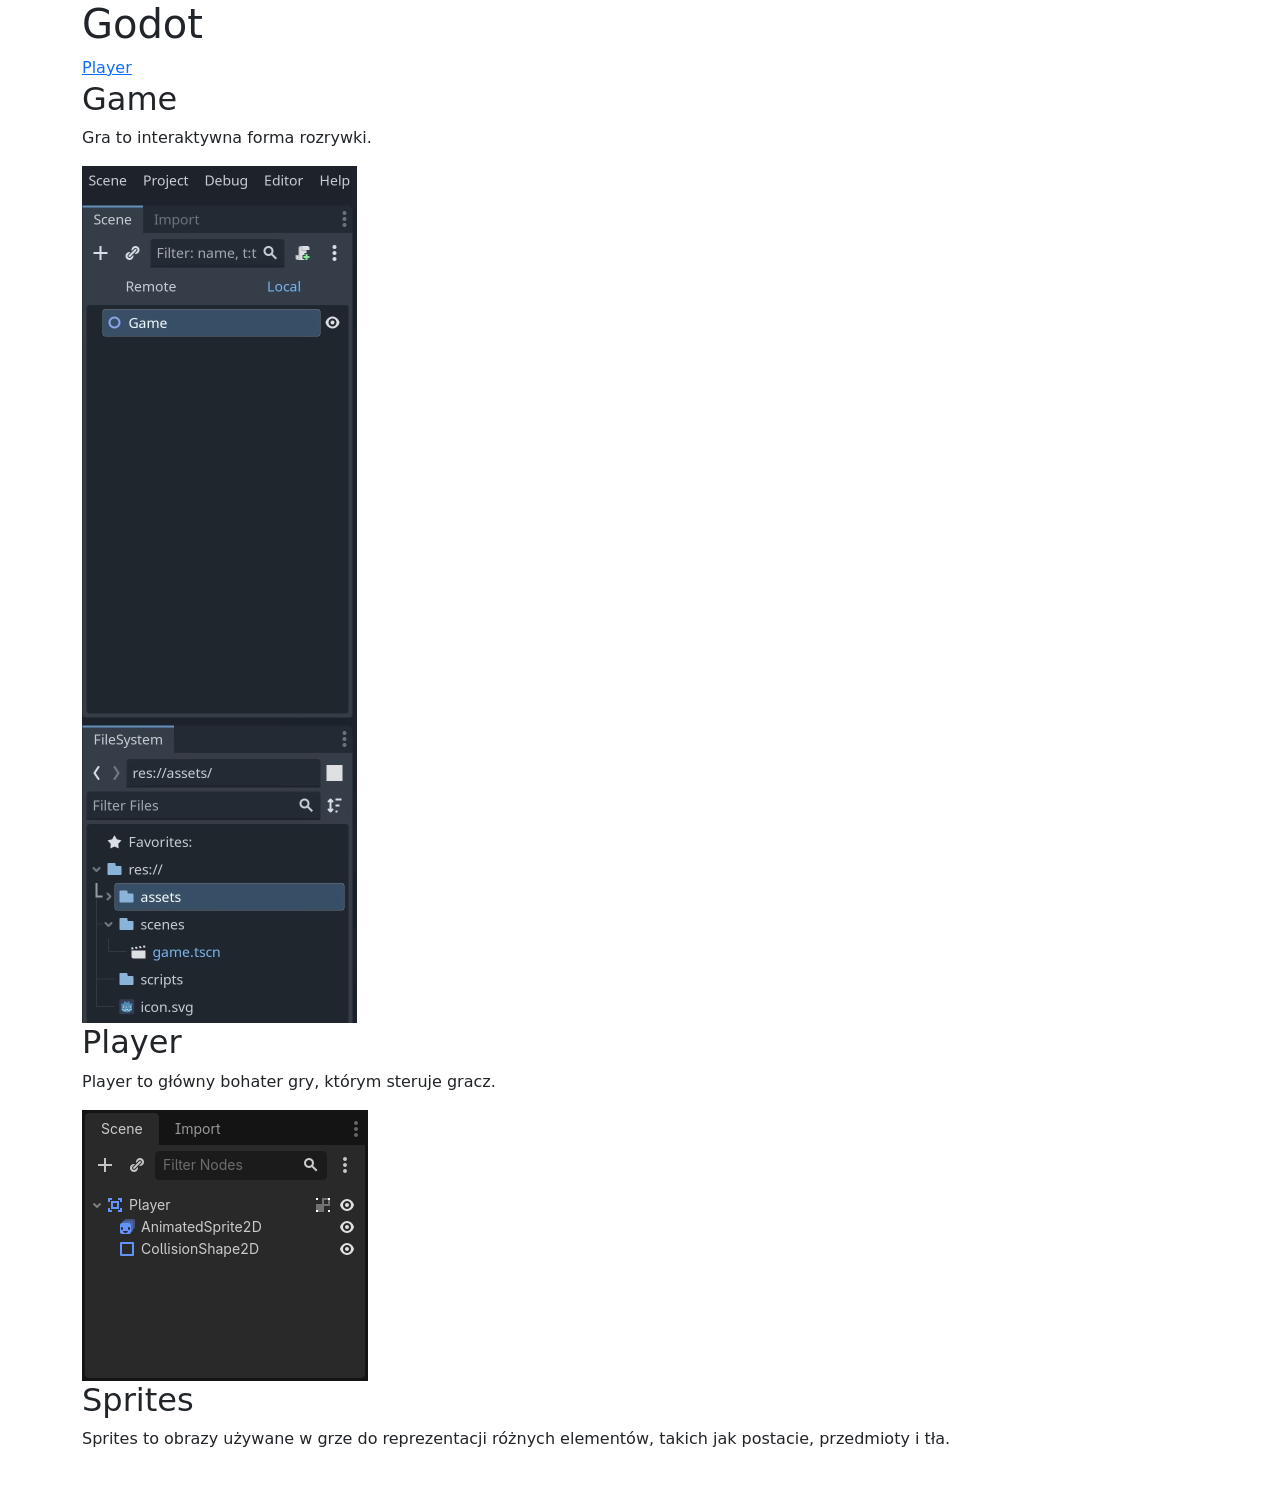
==== godot.html @ 41a39cde "www" ====
<!DOCTYPE html>
<html lang="en">

<head>
  <meta charset="UTF-8">
  <meta name="viewport" content="width=device-width, initial-scale=1.0">
  <title>GoDot</title>
  <link rel="apple-touch-icon" sizes="180x180" href="/apple-touch-icon.png">
  <link rel="icon" type="image/png" sizes="32x32" href="/favicon-32x32.png">
  <link rel="icon" type="image/png" sizes="16x16" href="/favicon-16x16.png">
  <link rel="manifest" href="/site.webmanifest">

  <link href="https://cdn.jsdelivr.net/npm/bootstrap@5.3.7/dist/css/bootstrap.min.css" rel="stylesheet"
    integrity="sha384-LN+7fdVzj6u52u30Kp6M/trliBMCMKTyK833zpbD+pXdCLuTusPj697FH4R/5mcr" crossorigin="anonymous">
  <script src="https://cdn.jsdelivr.net/npm/bootstrap@5.3.7/dist/js/bootstrap.bundle.min.js"
    integrity="sha384-ndDqU0Gzau9qJ1lfW4pNLlhNTkCfHzAVBReH9diLvGRem5+R9g2FzA8ZGN954O5Q"
    crossorigin="anonymous"></script>
  <meta name="google-site-verification" content="csPn2DrRAbt6Id1wXGAB-wdiSpuLElfoOh86pBzWWDM" />
</head>

<body>
  <div class="container">
    <h1>Godot</h1>
    <a href="#player">Player</a>
    <h2>Game</h2>
    <p>Gra to interaktywna forma rozrywki.</p>
    <img src="images/godot/game.png" alt="">
    <h2 id="player">Player</h2>
    <p>Player to główny bohater gry, którym steruje gracz.</p>
    <img src="images/godot/player_scene_nodes.webp" alt="">
    <h2>Sprites</h2>
    <p>Sprites to obrazy używane w grze do reprezentacji różnych elementów, takich jak postacie, przedmioty i tła.</p>
    <img src="images/godot/sprites.png" alt="">
  </div>


</body>
<script src="/js/javascript.js"></script>
<script src="https://cdn.jsdelivr.net/npm/@popperjs/core@2.11.8/dist/umd/popper.min.js"
  integrity="sha384-I7E8VVD/ismYTF4hNIPjVp/Zjvgyol6VFvRkX/vR+Vc4jQkC+hVqc2pM8ODewa9r" crossorigin="anonymous"></script>
<script src="https://cdn.jsdelivr.net/npm/bootstrap@5.3.7/dist/js/bootstrap.min.js"
  integrity="sha384-7qAoOXltbVP82dhxHAUje59V5r2YsVfBafyUDxEdApLPmcdhBPg1DKg1ERo0BZlK" crossorigin="anonymous"></script>

</html>
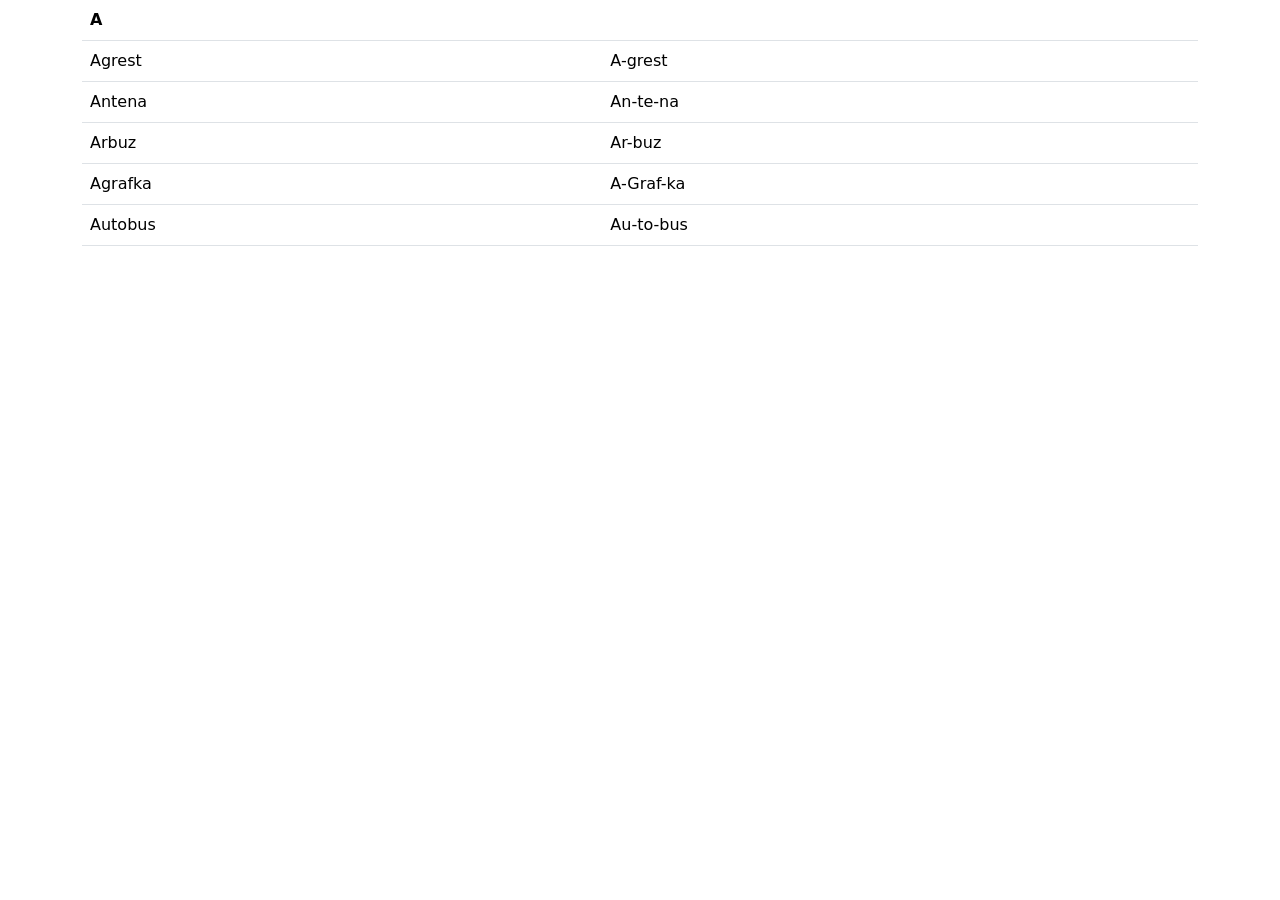
==== commit d102ac68: "www" ====
--- a/godot.html
+++ b/godot.html
@@ -20,19 +20,57 @@
 
 <body>
   <div class="container">
-    <h1>Godot</h1>
-    <a href="#player">Player</a>
-    <h2>Game</h2>
-    <p>Gra to interaktywna forma rozrywki.</p>
-    <img src="images/godot/game.png" alt="">
-    <h2 id="player">Player</h2>
-    <p>Player to główny bohater gry, którym steruje gracz.</p>
-    <img src="images/godot/player_scene_nodes.webp" alt="">
-    <h2>Sprites</h2>
-    <p>Sprites to obrazy używane w grze do reprezentacji różnych elementów, takich jak postacie, przedmioty i tła.</p>
-    <img src="images/godot/sprites.png" alt="">
+    <table class="table">
+      <thead>
+        <tr>
+          <th scope="col">A</th>
+          <th scope="col"></th>
+        </tr>
+      </thead>
+      <tbody>
+        <tr>
+          <td>
+            Agrest
+          </td>
+          <td>
+            A-grest
+          </td>
+        </tr>
+        <tr>
+          <td>
+            Antena
+          </td>
+          <td>
+            An-te-na
+          </td>
+        </tr>
+        <tr>
+          <td>
+            Arbuz
+          </td>
+          <td>
+            Ar-buz
+          </td>
+        </tr>
+        <tr>
+          <td>
+            Agrafka
+          </td>
+          <td>
+            A-Graf-ka
+          </td>
+        </tr>
+        <tr>
+          <td>
+            Autobus
+          </td>
+          <td>
+            Au-to-bus
+          </td>
+        </tr>
+      </tbody>
+    </table>
   </div>
-
 
 </body>
 <script src="/js/javascript.js"></script>
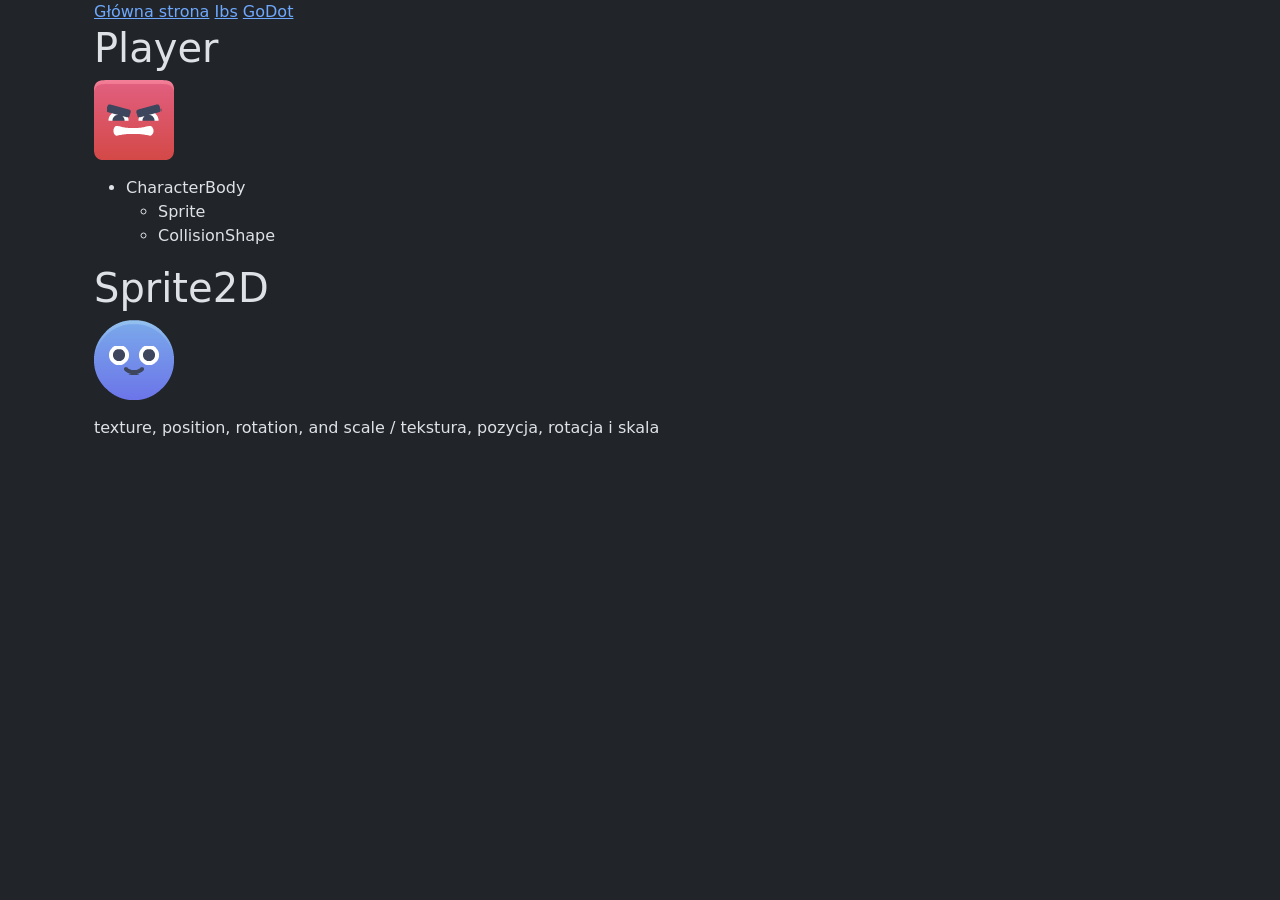
==== commit 202e3634: "www" ====
--- a/godot.html
+++ b/godot.html
@@ -1,76 +1,62 @@
 <!DOCTYPE html>
-<html lang="en">
+<html lang="en" data-bs-theme="dark">
 
 <head>
   <meta charset="UTF-8">
   <meta name="viewport" content="width=device-width, initial-scale=1.0">
-  <title>GoDot</title>
+  <title>Praca domowa</title>
   <link rel="apple-touch-icon" sizes="180x180" href="/apple-touch-icon.png">
   <link rel="icon" type="image/png" sizes="32x32" href="/favicon-32x32.png">
   <link rel="icon" type="image/png" sizes="16x16" href="/favicon-16x16.png">
   <link rel="manifest" href="/site.webmanifest">
-
+  <link rel="stylesheet" href="css/style.css" type="text/css" media="screen">
   <link href="https://cdn.jsdelivr.net/npm/bootstrap@5.3.7/dist/css/bootstrap.min.css" rel="stylesheet"
     integrity="sha384-LN+7fdVzj6u52u30Kp6M/trliBMCMKTyK833zpbD+pXdCLuTusPj697FH4R/5mcr" crossorigin="anonymous">
   <script src="https://cdn.jsdelivr.net/npm/bootstrap@5.3.7/dist/js/bootstrap.bundle.min.js"
     integrity="sha384-ndDqU0Gzau9qJ1lfW4pNLlhNTkCfHzAVBReH9diLvGRem5+R9g2FzA8ZGN954O5Q"
     crossorigin="anonymous"></script>
   <meta name="google-site-verification" content="csPn2DrRAbt6Id1wXGAB-wdiSpuLElfoOh86pBzWWDM" />
+  <link rel="stylesheet" href="https://cdn.jsdelivr.net/npm/bootstrap-icons@1.13.1/font/bootstrap-icons.min.css">
 </head>
 
 <body>
   <div class="container">
-    <table class="table">
-      <thead>
-        <tr>
-          <th scope="col">A</th>
-          <th scope="col"></th>
-        </tr>
-      </thead>
-      <tbody>
-        <tr>
-          <td>
-            Agrest
-          </td>
-          <td>
-            A-grest
-          </td>
-        </tr>
-        <tr>
-          <td>
-            Antena
-          </td>
-          <td>
-            An-te-na
-          </td>
-        </tr>
-        <tr>
-          <td>
-            Arbuz
-          </td>
-          <td>
-            Ar-buz
-          </td>
-        </tr>
-        <tr>
-          <td>
-            Agrafka
-          </td>
-          <td>
-            A-Graf-ka
-          </td>
-        </tr>
-        <tr>
-          <td>
-            Autobus
-          </td>
-          <td>
-            Au-to-bus
-          </td>
-        </tr>
-      </tbody>
-    </table>
-  </div>
+
+    <div class="container">
+      <div class="row">
+        <div class="col">
+          <div id="header"></div>
+        </div>
+      </div>
+    </div>
+
+    <div class="container">
+      <div class="row">
+        <div class="col">
+          <h1>Player</h1>
+          <p><img src="images/red_square_angry.png" alt=""></p>
+          <p>
+          <ul>
+            <li>CharacterBody</li>
+            <ul>
+              <li>Sprite</li>
+              <li>CollisionShape</li>
+            </ul>
+          </ul>
+          </p>
+        </div>
+      </div>
+    </div>
+
+    <div class="container">
+      <div class="row">
+        <div class="col">
+          <h1>Sprite2D</h1>
+          <p><img src="images/blue_circle_smile.png" alt=""></p>
+          <p>texture, position, rotation, and scale / tekstura, pozycja, rotacja i skala</p>
+        </div>
+      </div>
+    </div>
 
 </body>
 <script src="/js/javascript.js"></script>
--- a/css/style.css
+++ b/css/style.css
@@ -0,0 +1,8 @@
+summary {
+  font-weight: bolder;
+}
+
+.icon {
+  color:darkgrey;
+  font-size: 2rem;
+}
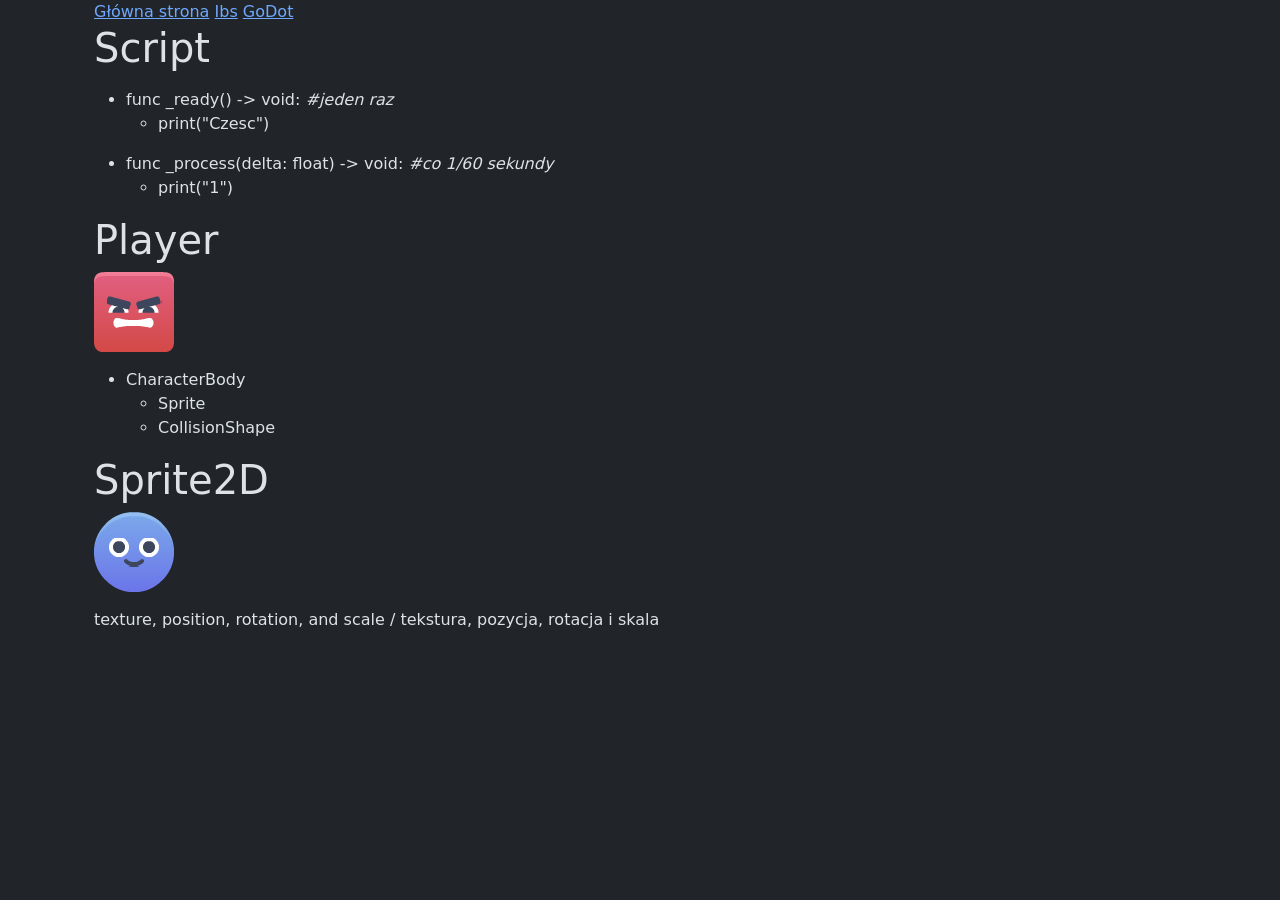
==== commit 60bda2aa: "www" ====
--- a/godot.html
+++ b/godot.html
@@ -4,7 +4,7 @@
 <head>
   <meta charset="UTF-8">
   <meta name="viewport" content="width=device-width, initial-scale=1.0">
-  <title>Praca domowa</title>
+  <title>GoDot</title>
   <link rel="apple-touch-icon" sizes="180x180" href="/apple-touch-icon.png">
   <link rel="icon" type="image/png" sizes="32x32" href="/favicon-32x32.png">
   <link rel="icon" type="image/png" sizes="16x16" href="/favicon-16x16.png">
@@ -26,6 +26,30 @@
       <div class="row">
         <div class="col">
           <div id="header"></div>
+        </div>
+      </div>
+    </div>
+
+    <div class="container">
+      <div class="row">
+        <div class="col">
+          <h1>Script</h1>
+          <p>
+          <ul>
+            <li>func _ready() -> void: <em>#jeden raz</em></li>
+            <ul>
+              <li>print("Czesc")</li>
+            </ul>
+          </ul>
+          </p>
+          <p>
+          <ul>
+            <li>func _process(delta: float) -> void: <em>#co 1/60 sekundy</em></li>
+            <ul>
+              <li>print("1")</li>
+            </ul>
+          </ul>
+          </p>
         </div>
       </div>
     </div>
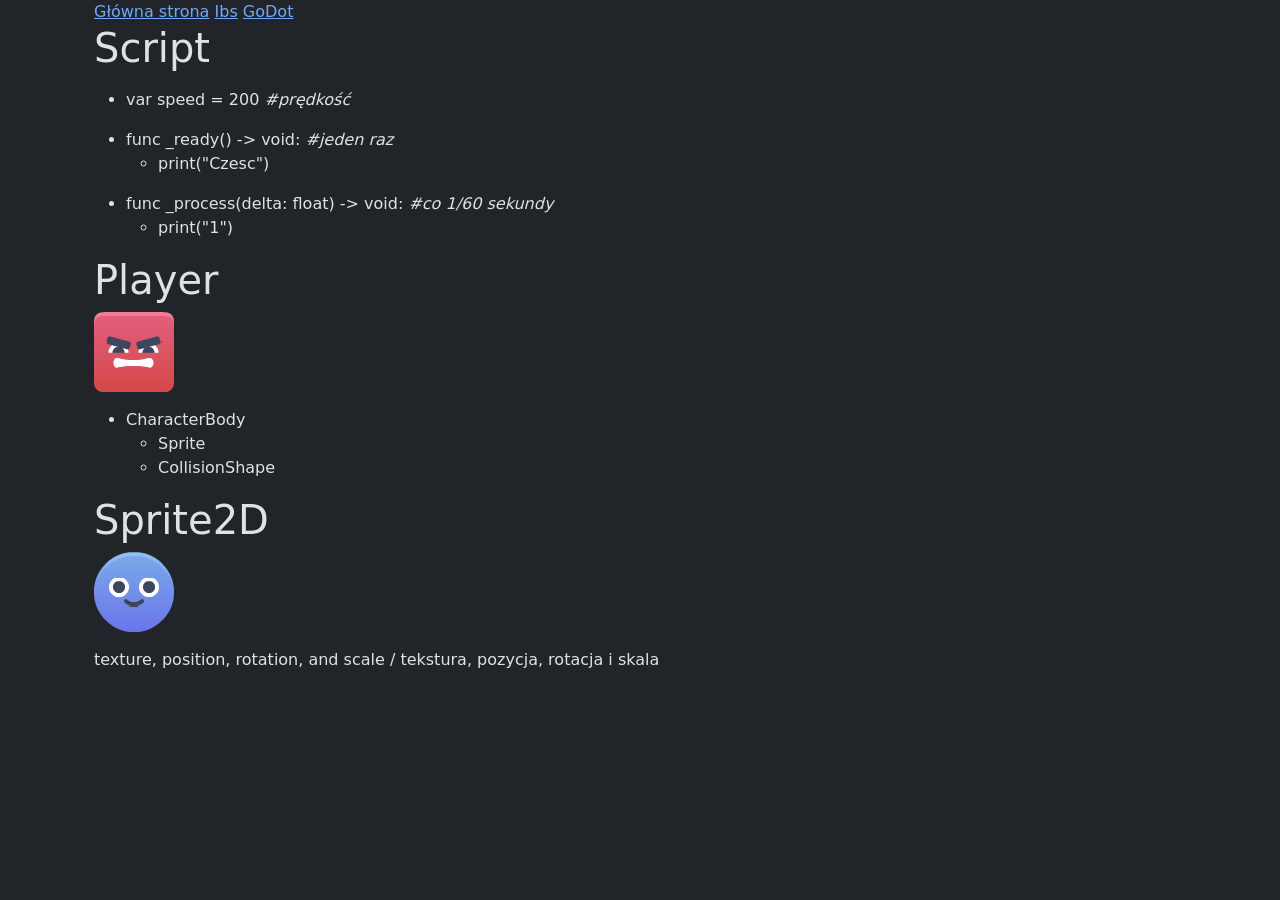
==== commit 0f8cc498: "www" ====
--- a/godot.html
+++ b/godot.html
@@ -35,6 +35,9 @@
         <div class="col">
           <h1>Script</h1>
           <p>
+          <ul>
+            <li>var speed = 200 <em>#prędkość</em></li>
+          </ul>
           <ul>
             <li>func _ready() -> void: <em>#jeden raz</em></li>
             <ul>
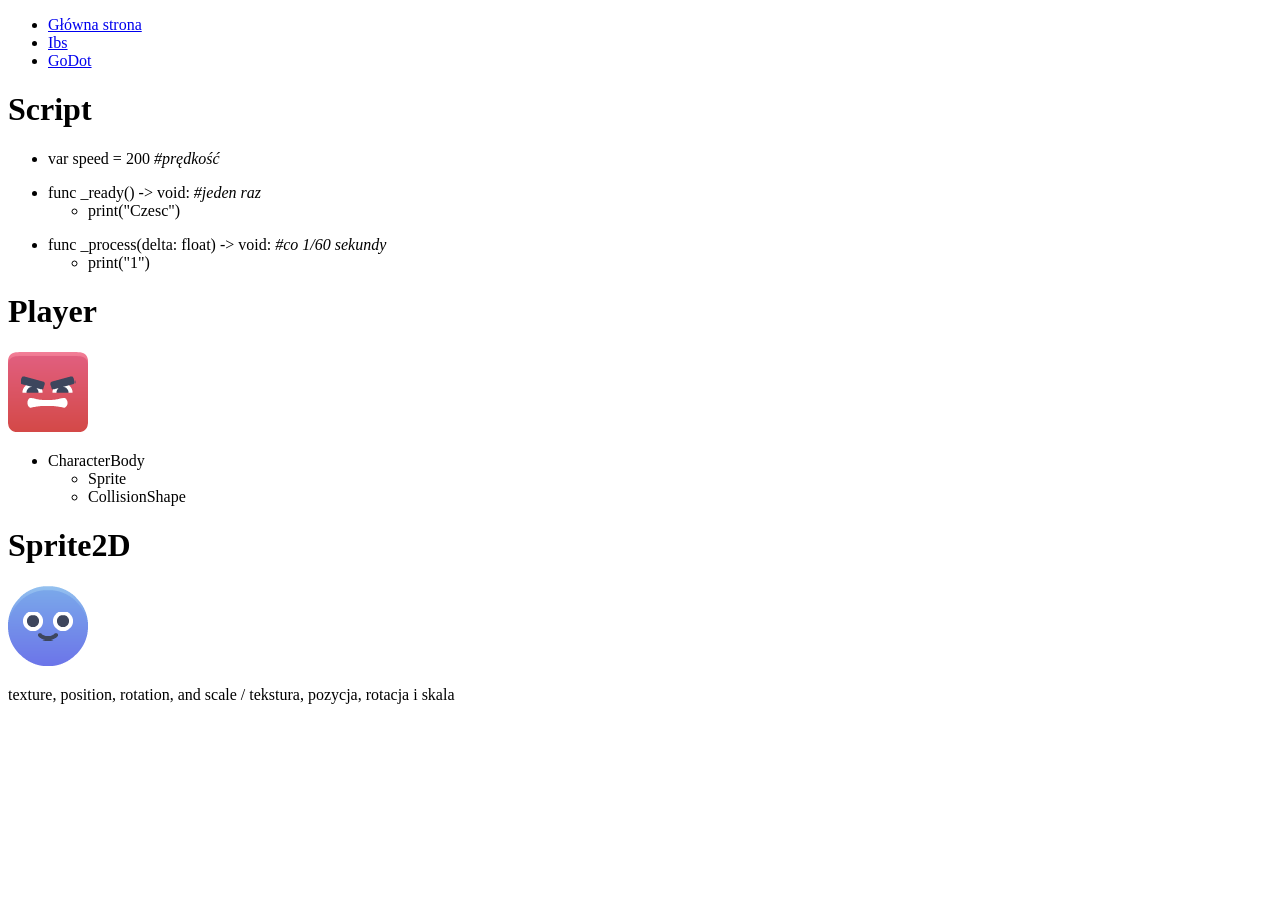
==== commit c17d2d91: "www" ====
--- a/godot.html
+++ b/godot.html
@@ -4,19 +4,11 @@
 <head>
   <meta charset="UTF-8">
   <meta name="viewport" content="width=device-width, initial-scale=1.0">
-  <title>GoDot</title>
-  <link rel="apple-touch-icon" sizes="180x180" href="/apple-touch-icon.png">
+  <title></title>
   <link rel="icon" type="image/png" sizes="32x32" href="/favicon-32x32.png">
-  <link rel="icon" type="image/png" sizes="16x16" href="/favicon-16x16.png">
-  <link rel="manifest" href="/site.webmanifest">
   <link rel="stylesheet" href="css/style.css" type="text/css" media="screen">
-  <link href="https://cdn.jsdelivr.net/npm/bootstrap@5.3.7/dist/css/bootstrap.min.css" rel="stylesheet"
-    integrity="sha384-LN+7fdVzj6u52u30Kp6M/trliBMCMKTyK833zpbD+pXdCLuTusPj697FH4R/5mcr" crossorigin="anonymous">
-  <script src="https://cdn.jsdelivr.net/npm/bootstrap@5.3.7/dist/js/bootstrap.bundle.min.js"
-    integrity="sha384-ndDqU0Gzau9qJ1lfW4pNLlhNTkCfHzAVBReH9diLvGRem5+R9g2FzA8ZGN954O5Q"
-    crossorigin="anonymous"></script>
   <meta name="google-site-verification" content="csPn2DrRAbt6Id1wXGAB-wdiSpuLElfoOh86pBzWWDM" />
-  <link rel="stylesheet" href="https://cdn.jsdelivr.net/npm/bootstrap-icons@1.13.1/font/bootstrap-icons.min.css">
+  <script src="/js/header.js"></script>
 </head>
 
 <body>
@@ -87,9 +79,5 @@
 
 </body>
 <script src="/js/javascript.js"></script>
-<script src="https://cdn.jsdelivr.net/npm/@popperjs/core@2.11.8/dist/umd/popper.min.js"
-  integrity="sha384-I7E8VVD/ismYTF4hNIPjVp/Zjvgyol6VFvRkX/vR+Vc4jQkC+hVqc2pM8ODewa9r" crossorigin="anonymous"></script>
-<script src="https://cdn.jsdelivr.net/npm/bootstrap@5.3.7/dist/js/bootstrap.min.js"
-  integrity="sha384-7qAoOXltbVP82dhxHAUje59V5r2YsVfBafyUDxEdApLPmcdhBPg1DKg1ERo0BZlK" crossorigin="anonymous"></script>
 
 </html>
